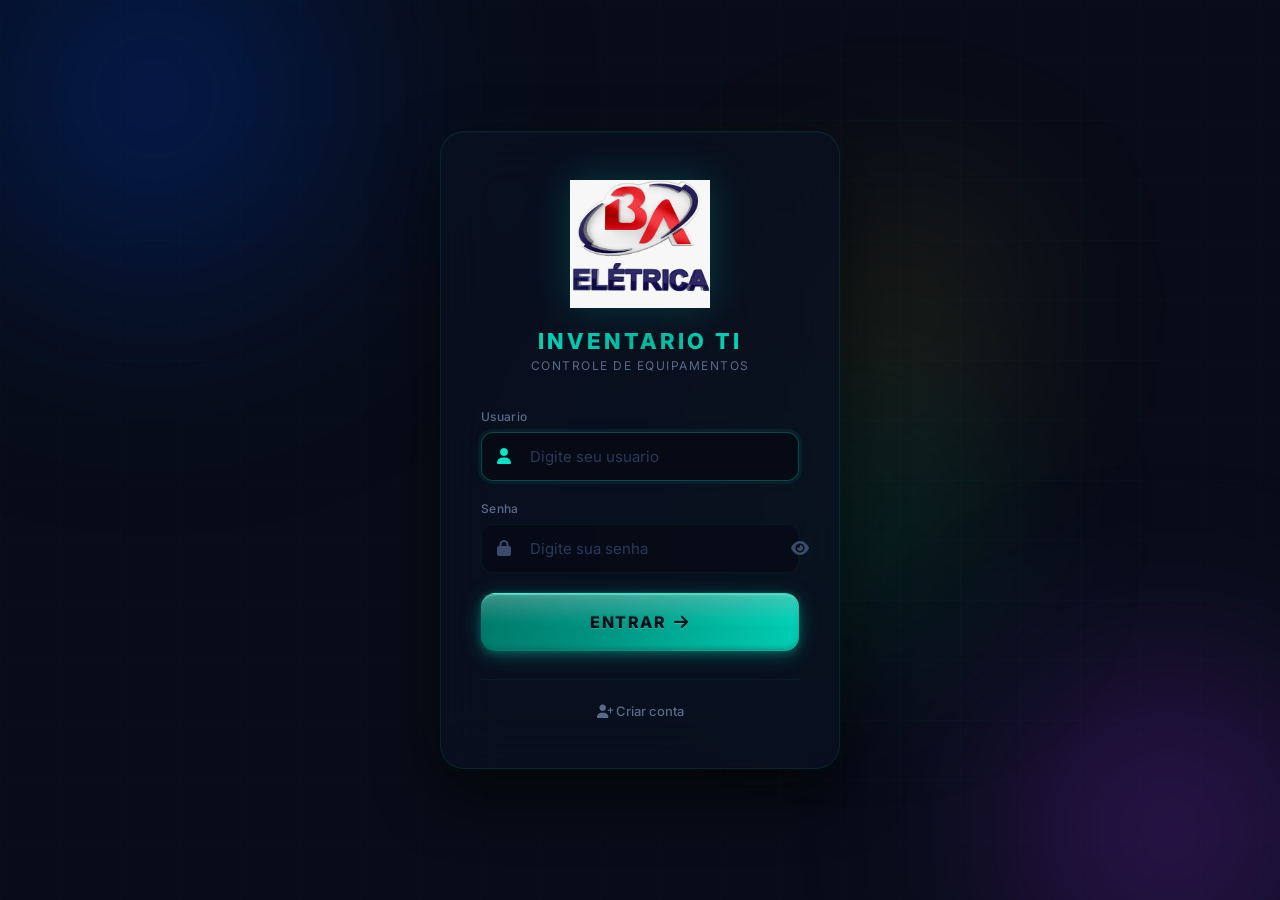
==== frontend/login.html @ 081660e7 "v3.1.0: Real-time sync, KPI panels in all sections, professional PDF, tab persistence - Real-time up" ====
<!DOCTYPE html>
<html lang="pt-BR">
<head>
    <meta charset="UTF-8">
    <meta name="viewport" content="width=device-width, initial-scale=1.0">
    <title>Inventario de TI - Login</title>
    <link rel="icon" type="image/svg+xml" href="data:image/svg+xml,%3Csvg xmlns='http://www.w3.org/2000/svg' viewBox='0 0 32 32'%3E%3Crect width='32' height='32' rx='8' fill='%23080c18'/%3E%3Ctext x='16' y='22' text-anchor='middle' fill='%2300e5c7' font-size='14' font-weight='bold' font-family='Arial'%3ETI%3C/text%3E%3C/svg%3E">
    <link rel="preconnect" href="https://fonts.googleapis.com">
    <link rel="preconnect" href="https://fonts.gstatic.com" crossorigin>
    <link href="https://fonts.googleapis.com/css2?family=Inter:wght@300;400;500;600;700;800&display=swap" rel="stylesheet">
    <link rel="stylesheet" href="https://cdnjs.cloudflare.com/ajax/libs/font-awesome/6.5.1/css/all.min.css">
    <style>
        *, *::before, *::after { margin: 0; padding: 0; box-sizing: border-box; }

        body {
            font-family: 'Inter', sans-serif;
            background: #080c18;
            min-height: 100vh;
            display: flex;
            align-items: center;
            justify-content: center;
            overflow: hidden;
            position: relative;
        }

        .orb {
            position: fixed;
            border-radius: 50%;
            filter: blur(100px);
            pointer-events: none;
            animation: orbFloat 20s ease-in-out infinite;
        }

        .orb-1 {
            width: 550px; height: 550px;
            background: radial-gradient(circle, rgba(0,40,120,0.8) 0%, transparent 70%);
            top: -180px; left: -120px;
            animation-duration: 22s;
        }

        .orb-2 {
            width: 420px; height: 420px;
            background: radial-gradient(circle, rgba(140,40,220,0.5) 0%, transparent 70%);
            bottom: -140px; right: -100px;
            animation-duration: 18s;
            animation-delay: -5s;
        }

        .orb-3 {
            width: 300px; height: 300px;
            background: radial-gradient(circle, rgba(0,200,100,0.3) 0%, transparent 70%);
            top: 40%; left: 55%;
            animation-duration: 25s;
            animation-delay: -10s;
        }

        .orb-4 {
            width: 250px; height: 250px;
            background: radial-gradient(circle, rgba(255,215,0,0.25) 0%, transparent 70%);
            top: 20%; right: 20%;
            animation-duration: 20s;
            animation-delay: -3s;
        }

        @keyframes orbFloat {
            0%, 100% { transform: translate(0, 0) scale(1); }
            25% { transform: translate(40px, -30px) scale(1.05); }
            50% { transform: translate(-20px, 40px) scale(0.95); }
            75% { transform: translate(30px, 20px) scale(1.02); }
        }

        .grid-overlay {
            position: fixed; inset: 0;
            background-image:
                linear-gradient(rgba(0,229,199,0.015) 1px, transparent 1px),
                linear-gradient(90deg, rgba(0,229,199,0.015) 1px, transparent 1px);
            background-size: 60px 60px;
            pointer-events: none; z-index: 0;
        }

        .login-wrapper {
            position: relative; z-index: 10;
            width: 100%; max-width: 440px; padding: 20px;
        }

        .login-card {
            background: rgba(10, 16, 32, 0.75);
            backdrop-filter: blur(30px);
            -webkit-backdrop-filter: blur(30px);
            border: 1px solid rgba(0,229,199,0.1);
            border-radius: 24px;
            padding: 48px 40px;
            box-shadow:
                0 25px 60px rgba(0,0,0,0.6),
                0 0 80px rgba(0,229,199,0.03),
                inset 0 1px 0 rgba(0,229,199,0.05);
            animation: cardFadeIn 0.8s ease-out;
        }

        @keyframes cardFadeIn {
            from { opacity: 0; transform: translateY(20px) scale(0.98); }
            to { opacity: 1; transform: translateY(0) scale(1); }
        }

        .logo-section {
            text-align: center; margin-bottom: 36px;
        }

        .logo-img {
            width: 140px;
            height: auto;
            margin-bottom: 16px;
            filter: drop-shadow(0 0 20px rgba(0,229,199,0.2));
            animation: logoGlow 3s ease-in-out infinite;
        }

        @keyframes logoGlow {
            0%, 100% { filter: drop-shadow(0 0 15px rgba(0,229,199,0.15)); }
            50% { filter: drop-shadow(0 0 30px rgba(0,229,199,0.35)); }
        }

        .logo-title {
            font-size: 22px; font-weight: 800;
            background: linear-gradient(135deg, #00e5c7, #00b89e, #00e5c7);
            -webkit-background-clip: text; -webkit-text-fill-color: transparent;
            background-clip: text;
            letter-spacing: 3px; text-transform: uppercase;
            margin-bottom: 4px;
        }

        .logo-subtitle {
            font-size: 12px; color: #5a6a8a;
            font-weight: 400; letter-spacing: 1.5px;
            text-transform: uppercase;
        }

        .form-group {
            margin-bottom: 20px; position: relative;
        }

        .form-label {
            display: block; font-size: 12px; font-weight: 500;
            color: #5a6a8a; margin-bottom: 8px;
            letter-spacing: 0.3px;
        }

        .input-wrapper {
            position: relative;
        }

        .input-wrapper i {
            position: absolute; left: 16px; top: 50%;
            transform: translateY(-50%);
            color: #3a4a6a; font-size: 16px;
            transition: color 0.3s ease; z-index: 2;
        }

        .input-wrapper input {
            width: 100%; padding: 14px 16px 14px 48px;
            background: rgba(6, 10, 20, 0.7);
            border: 1px solid rgba(0,229,199,0.06);
            border-radius: 12px; color: #e0e6f0;
            font-size: 15px; font-family: 'Inter', sans-serif;
            transition: all 0.3s ease; outline: none;
        }

        .input-wrapper input::placeholder { color: #2a3a5a; }

        .input-wrapper input:focus {
            border-color: rgba(0,229,199,0.3);
            box-shadow: 0 0 0 3px rgba(0,229,199,0.06), 0 0 20px rgba(0,229,199,0.03);
            background: rgba(6, 10, 20, 0.9);
        }

        .input-wrapper input:focus + i,
        .input-wrapper:has(input:focus) i {
            color: #00e5c7;
        }

        .password-toggle {
            position: absolute; right: 16px; top: 50%;
            transform: translateY(-50%);
            background: none; border: none;
            color: #3a4a6a; cursor: pointer;
            font-size: 16px; padding: 4px; z-index: 2;
            transition: color 0.3s ease;
        }

        .password-toggle:hover { color: #8a9aba; }

        .error-message {
            display: none;
            background: rgba(239, 68, 68, 0.08);
            border: 1px solid rgba(239, 68, 68, 0.2);
            border-radius: 10px; padding: 12px 16px;
            margin-bottom: 20px; font-size: 13px;
            color: #fca5a5; align-items: center;
            gap: 10px; animation: shakeIn 0.4s ease-out;
        }

        .error-message.show { display: flex; }
        .error-message i { font-size: 16px; color: #ef4444; flex-shrink: 0; }

        @keyframes shakeIn {
            0% { transform: translateX(-10px); opacity: 0; }
            25% { transform: translateX(8px); }
            50% { transform: translateX(-5px); }
            75% { transform: translateX(3px); }
            100% { transform: translateX(0); opacity: 1; }
        }

        .btn-login {
            width: 100%; padding: 18px;
            background: linear-gradient(
                160deg,
                #006b5e 0%,
                #009e8a 12%,
                #00e5c7 24%,
                #40ffdd 32%,
                #00e5c7 40%,
                #00b89e 52%,
                #006b5e 60%,
                #004a40 68%,
                #00b89e 76%,
                #00e5c7 84%,
                #40ffdd 90%,
                #00b89e 96%,
                #006b5e 100%
            );
            background-size: 400% 400%;
            color: #080c18; border: none; border-radius: 14px;
            font-size: 16px; font-weight: 800;
            font-family: 'Inter', sans-serif; cursor: pointer;
            transition: all 0.4s cubic-bezier(0.25,0.46,0.45,0.94);
            position: relative; overflow: hidden;
            letter-spacing: 1.5px; text-transform: uppercase;
            box-shadow:
                0 4px 20px rgba(0,184,158,0.35),
                0 2px 8px rgba(0,229,199,0.25),
                inset 0 1px 0 rgba(64,255,221,0.5),
                inset 0 -2px 4px rgba(0,74,64,0.3),
                inset 0 2px 4px rgba(64,255,221,0.15);
            border-top: 1px solid rgba(64,255,221,0.4);
            border-bottom: 1px solid rgba(0,74,64,0.35);
            animation: metallicTeal 4s ease-in-out infinite;
            text-shadow: 0 1px 0 rgba(64,255,221,0.3), 0 -1px 0 rgba(0,74,64,0.25);
        }

        @keyframes metallicTeal {
            0% { background-position: 0% 0%; }
            25% { background-position: 100% 50%; }
            50% { background-position: 50% 100%; }
            75% { background-position: 0% 50%; }
            100% { background-position: 0% 0%; }
        }

        .btn-login::before {
            content: ''; position: absolute; top: -100%; left: -75%;
            width: 50%; height: 300%;
            background: linear-gradient(
                105deg,
                transparent 20%,
                rgba(64,255,221,0.0) 30%,
                rgba(64,255,221,0.45) 38%,
                rgba(255,255,255,0.7) 42%,
                rgba(64,255,221,0.45) 46%,
                rgba(64,255,221,0.0) 54%,
                transparent 65%
            );
            transform: rotate(25deg);
            transition: left 0.8s cubic-bezier(0.25,0.46,0.45,0.94);
            pointer-events: none;
            z-index: 2;
        }

        .btn-login::after {
            content: ''; position: absolute; inset: 0;
            border-radius: 14px;
            background: linear-gradient(
                180deg,
                rgba(255,255,255,0.25) 0%,
                rgba(255,255,255,0.05) 40%,
                transparent 50%,
                rgba(0,0,0,0.05) 60%,
                rgba(0,0,0,0.12) 100%
            );
            pointer-events: none;
            z-index: 1;
        }

        .btn-login:hover::before {
            left: 130%;
        }

        .btn-login:hover {
            transform: translateY(-3px) scale(1.02);
            box-shadow:
                0 8px 40px rgba(0,184,158,0.45),
                0 4px 16px rgba(0,229,199,0.35),
                inset 0 1px 0 rgba(64,255,221,0.6),
                inset 0 -2px 4px rgba(0,74,64,0.3),
                inset 0 2px 4px rgba(64,255,221,0.2),
                0 0 30px rgba(0,229,199,0.12);
            border-top-color: rgba(64,255,221,0.6);
            border-bottom-color: rgba(0,74,64,0.45);
        }

        .btn-login:active {
            transform: translateY(-1px) scale(0.99);
            box-shadow:
                0 2px 12px rgba(0,184,158,0.3),
                inset 0 2px 6px rgba(0,0,0,0.15);
        }

        .btn-login span {
            position: relative; z-index: 1;
            display: inline-flex; align-items: center; gap: 8px;
        }

        .btn-login:disabled { opacity: 0.6; cursor: not-allowed; transform: none; animation: none; }
        .btn-login:disabled:hover { transform: none; box-shadow: none; }
        .btn-login:disabled::before { display: none; }

        .spinner {
            display: none; width: 18px; height: 18px;
            border: 2px solid rgba(10,14,26,0.3);
            border-top-color: #0a0e1a; border-radius: 50%;
            animation: spin 0.7s linear infinite;
        }

        .btn-login.loading .spinner { display: inline-block; }
        .btn-login.loading .btn-text { display: none; }
        @keyframes spin { to { transform: rotate(360deg); } }

        .login-footer {
            text-align: center; margin-top: 28px;
            padding-top: 20px;
            border-top: 1px solid rgba(0,229,199,0.05);
        }

        .login-footer a {
            color: #5a6a8a; font-size: 13px; font-weight: 500;
            text-decoration: none; transition: color 0.2s;
        }

        .login-footer a:hover { color: #00e5c7; }

        @media (max-width: 480px) {
            .login-card { padding: 36px 24px; }
            .logo-img { width: 110px; }
            .logo-title { font-size: 18px; }
            .orb-1 { width: 300px; height: 300px; }
            .orb-2 { width: 250px; height: 250px; }
            .orb-3 { width: 200px; height: 200px; }
        }

        @keyframes pageLoad {
            from { opacity: 0; } to { opacity: 1; }
        }
        body { animation: pageLoad 0.5s ease-out; }
    </style>
</head>
<body>
    <div class="orb orb-1"></div>
    <div class="orb orb-2"></div>
    <div class="orb orb-3"></div>
    <div class="orb orb-4"></div>
    <div class="grid-overlay"></div>

    <div class="login-wrapper">
        <div class="login-card">
            <div class="logo-section">
                <img src="assets/logo.png" alt="BA Eletrica" class="logo-img" onerror="this.style.display='none'">
                <h1 class="logo-title">Inventario TI</h1>
                <p class="logo-subtitle">Controle de Equipamentos</p>
            </div>

            <div class="error-message" id="errorMessage">
                <i class="fas fa-circle-exclamation"></i>
                <span id="errorText">Credenciais invalidas. Tente novamente.</span>
            </div>

            <form id="loginForm" autocomplete="off">
                <div class="form-group">
                    <label class="form-label" for="username">Usuario</label>
                    <div class="input-wrapper">
                        <i class="fas fa-user"></i>
                        <input type="text" id="username" name="username" placeholder="Digite seu usuario" required autocomplete="username" autofocus>
                    </div>
                </div>

                <div class="form-group">
                    <label class="form-label" for="senha">Senha</label>
                    <div class="input-wrapper">
                        <i class="fas fa-lock"></i>
                        <input type="password" id="senha" name="senha" placeholder="Digite sua senha" required autocomplete="current-password">
                        <button type="button" class="password-toggle" id="passwordToggle" aria-label="Mostrar senha">
                            <i class="fas fa-eye"></i>
                        </button>
                    </div>
                </div>

                <button type="submit" class="btn-login" id="loginBtn">
                    <span>
                        <span class="btn-text">Entrar</span>
                        <div class="spinner"></div>
                        <i class="fas fa-arrow-right btn-text"></i>
                    </span>
                </button>
            </form>

            <div class="login-footer">
                <a href="registro.html"><i class="fas fa-user-plus"></i> Criar conta</a>
            </div>
        </div>
    </div>

    <script>
        const loginForm = document.getElementById('loginForm');
        const usernameInput = document.getElementById('username');
        const senhaInput = document.getElementById('senha');
        const loginBtn = document.getElementById('loginBtn');
        const errorMessage = document.getElementById('errorMessage');
        const errorText = document.getElementById('errorText');
        const passwordToggle = document.getElementById('passwordToggle');

        passwordToggle.addEventListener('click', () => {
            const isPassword = senhaInput.type === 'password';
            senhaInput.type = isPassword ? 'text' : 'password';
            passwordToggle.innerHTML = isPassword
                ? '<i class="fas fa-eye-slash"></i>'
                : '<i class="fas fa-eye"></i>';
        });

        [usernameInput, senhaInput].forEach(input => {
            input.addEventListener('focus', () => errorMessage.classList.remove('show'));
        });

        loginForm.addEventListener('submit', async (e) => {
            e.preventDefault();
            const username = usernameInput.value.trim();
            const senha = senhaInput.value.trim();
            if (!username || !senha) { showError('Preencha todos os campos.'); return; }
            setLoading(true);
            try {
                const response = await fetch('/api/auth/login', {
                    method: 'POST',
                    headers: { 'Content-Type': 'application/json' },
                    body: JSON.stringify({ username, senha })
                });
                const data = await response.json();
                if (!response.ok) {
                    showError(data.erro || data.message || 'Credenciais invalidas.');
                    setLoading(false);
                    return;
                }
                localStorage.setItem('authToken', data.token);
                localStorage.setItem('userName', data.nomeCompleto || data.username);
                localStorage.setItem('userPerfil', data.perfil);
                loginBtn.innerHTML = '<span><i class="fas fa-check"></i> <span class="btn-text">Sucesso!</span></span>';
                setTimeout(() => { window.location.href = '/index.html'; }, 600);
            } catch (err) {
                showError('Erro de conexao. Verifique sua rede.');
                setLoading(false);
            }
        });

        function showError(msg) {
            errorText.textContent = msg;
            errorMessage.classList.add('show');
            senhaInput.value = '';
            senhaInput.focus();
        }

        function setLoading(loading) {
            if (loading) { loginBtn.classList.add('loading'); loginBtn.disabled = true; }
            else { loginBtn.classList.remove('loading'); loginBtn.disabled = false; }
        }
    </script>
</body>
</html>
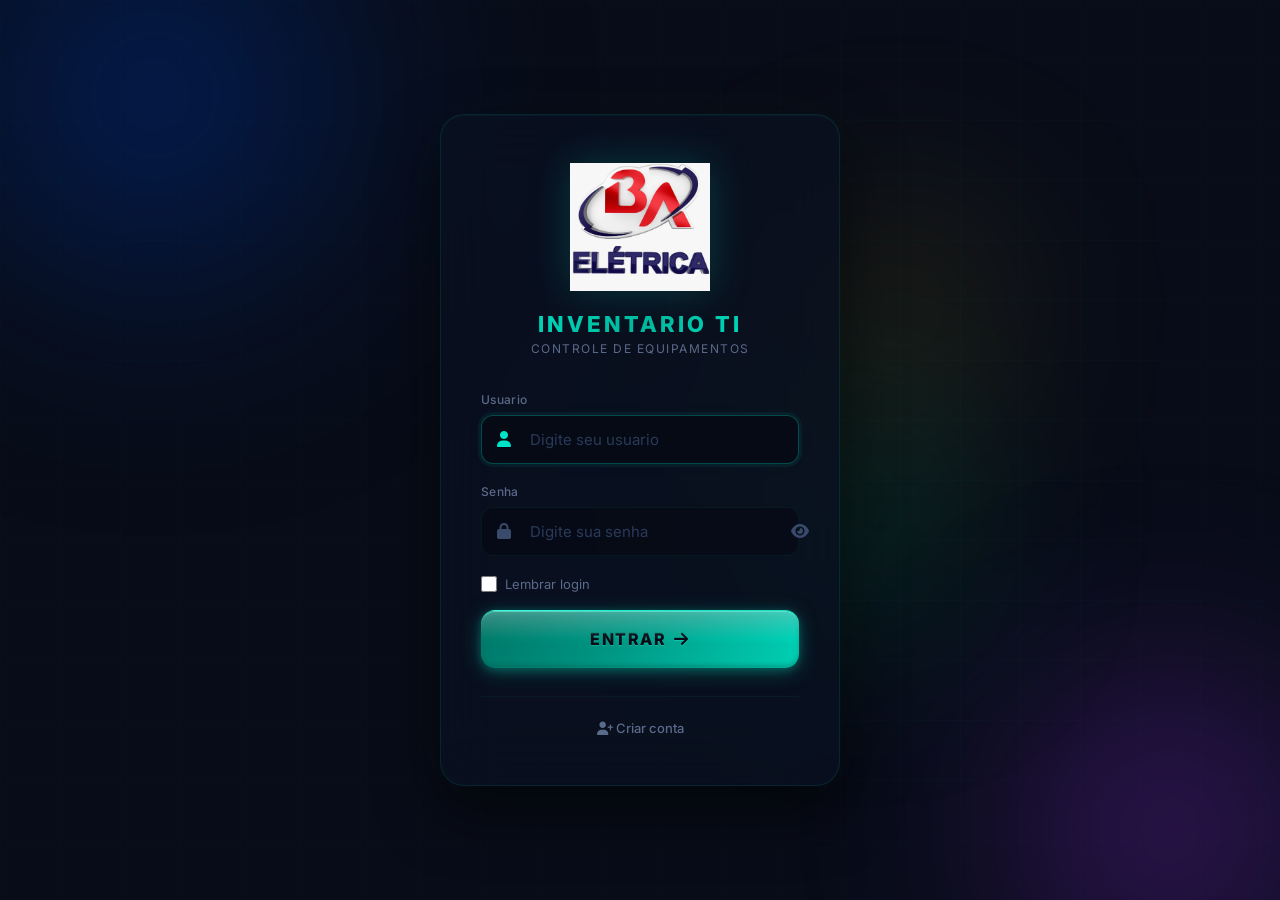
==== commit 141fc11b: "feat: rede local, auto-restart, auto-start, protecao manutencao - Backend escuta em 0.0.0.0 (acessiv" ====
--- a/frontend/login.html
+++ b/frontend/login.html
@@ -400,6 +400,13 @@
                     </div>
                 </div>
 
+                <div class="form-row" style="display:flex;align-items:center;justify-content:space-between;margin-bottom:18px;">
+                    <label class="remember-label" style="display:flex;align-items:center;gap:8px;cursor:pointer;font-size:13px;color:#5a6a8a;">
+                        <input type="checkbox" id="rememberMe" class="remember-checkbox" style="width:16px;height:16px;accent-color:#00e5c7;cursor:pointer;">
+                        Lembrar login
+                    </label>
+                </div>
+
                 <button type="submit" class="btn-login" id="loginBtn">
                     <span>
                         <span class="btn-text">Entrar</span>
@@ -416,6 +423,7 @@
     </div>
 
     <script>
+        if (localStorage.getItem('authToken')) { window.location.href = 'index.html'; }
         const loginForm = document.getElementById('loginForm');
         const usernameInput = document.getElementById('username');
         const senhaInput = document.getElementById('senha');
@@ -423,6 +431,10 @@
         const errorMessage = document.getElementById('errorMessage');
         const errorText = document.getElementById('errorText');
         const passwordToggle = document.getElementById('passwordToggle');
+        const rememberMe = document.getElementById('rememberMe');
+
+        var savedUser = localStorage.getItem('rememberedUser');
+        if (savedUser) { usernameInput.value = savedUser; rememberMe.checked = true; senhaInput.focus(); }
 
         passwordToggle.addEventListener('click', () => {
             const isPassword = senhaInput.type === 'password';
@@ -439,7 +451,7 @@
         loginForm.addEventListener('submit', async (e) => {
             e.preventDefault();
             const username = usernameInput.value.trim();
-            const senha = senhaInput.value.trim();
+            const senha = senhaInput.value;
             if (!username || !senha) { showError('Preencha todos os campos.'); return; }
             setLoading(true);
             try {
@@ -448,7 +460,8 @@
                     headers: { 'Content-Type': 'application/json' },
                     body: JSON.stringify({ username, senha })
                 });
-                const data = await response.json();
+                let data;
+                try { data = await response.json(); } catch(e) { showError('Resposta invalida do servidor.'); setLoading(false); return; }
                 if (!response.ok) {
                     showError(data.erro || data.message || 'Credenciais invalidas.');
                     setLoading(false);
@@ -457,8 +470,10 @@
                 localStorage.setItem('authToken', data.token);
                 localStorage.setItem('userName', data.nomeCompleto || data.username);
                 localStorage.setItem('userPerfil', data.perfil);
+                if (rememberMe.checked) { localStorage.setItem('rememberedUser', username); }
+                else { localStorage.removeItem('rememberedUser'); }
                 loginBtn.innerHTML = '<span><i class="fas fa-check"></i> <span class="btn-text">Sucesso!</span></span>';
-                setTimeout(() => { window.location.href = '/index.html'; }, 600);
+                setTimeout(function() { window.location.href = 'index.html'; }, 600);
             } catch (err) {
                 showError('Erro de conexao. Verifique sua rede.');
                 setLoading(false);
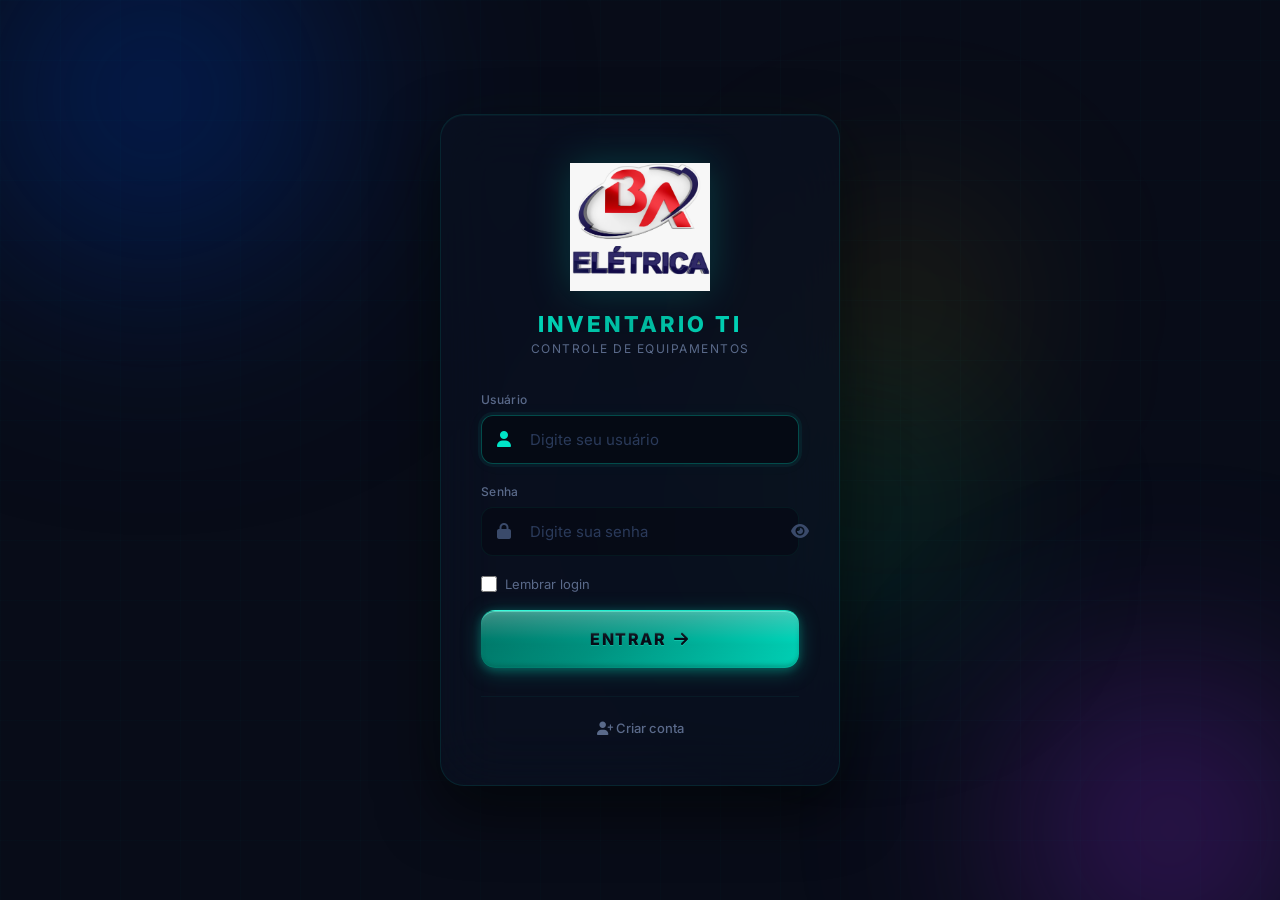
==== commit bad10854: "fix: manutencao automatica + correcao gramatical completa PT-BR - Status MANUTENCAO_* no form cria m" ====
--- a/frontend/login.html
+++ b/frontend/login.html
@@ -382,10 +382,10 @@
 
             <form id="loginForm" autocomplete="off">
                 <div class="form-group">
-                    <label class="form-label" for="username">Usuario</label>
+                    <label class="form-label" for="username">Usuário</label>
                     <div class="input-wrapper">
                         <i class="fas fa-user"></i>
-                        <input type="text" id="username" name="username" placeholder="Digite seu usuario" required autocomplete="username" autofocus>
+                        <input type="text" id="username" name="username" placeholder="Digite seu usuário" required autocomplete="username" autofocus>
                     </div>
                 </div>
 
@@ -475,7 +475,7 @@
                 loginBtn.innerHTML = '<span><i class="fas fa-check"></i> <span class="btn-text">Sucesso!</span></span>';
                 setTimeout(function() { window.location.href = 'index.html'; }, 600);
             } catch (err) {
-                showError('Erro de conexao. Verifique sua rede.');
+                showError('Erro de conexão. Verifique sua rede.');
                 setLoading(false);
             }
         });
